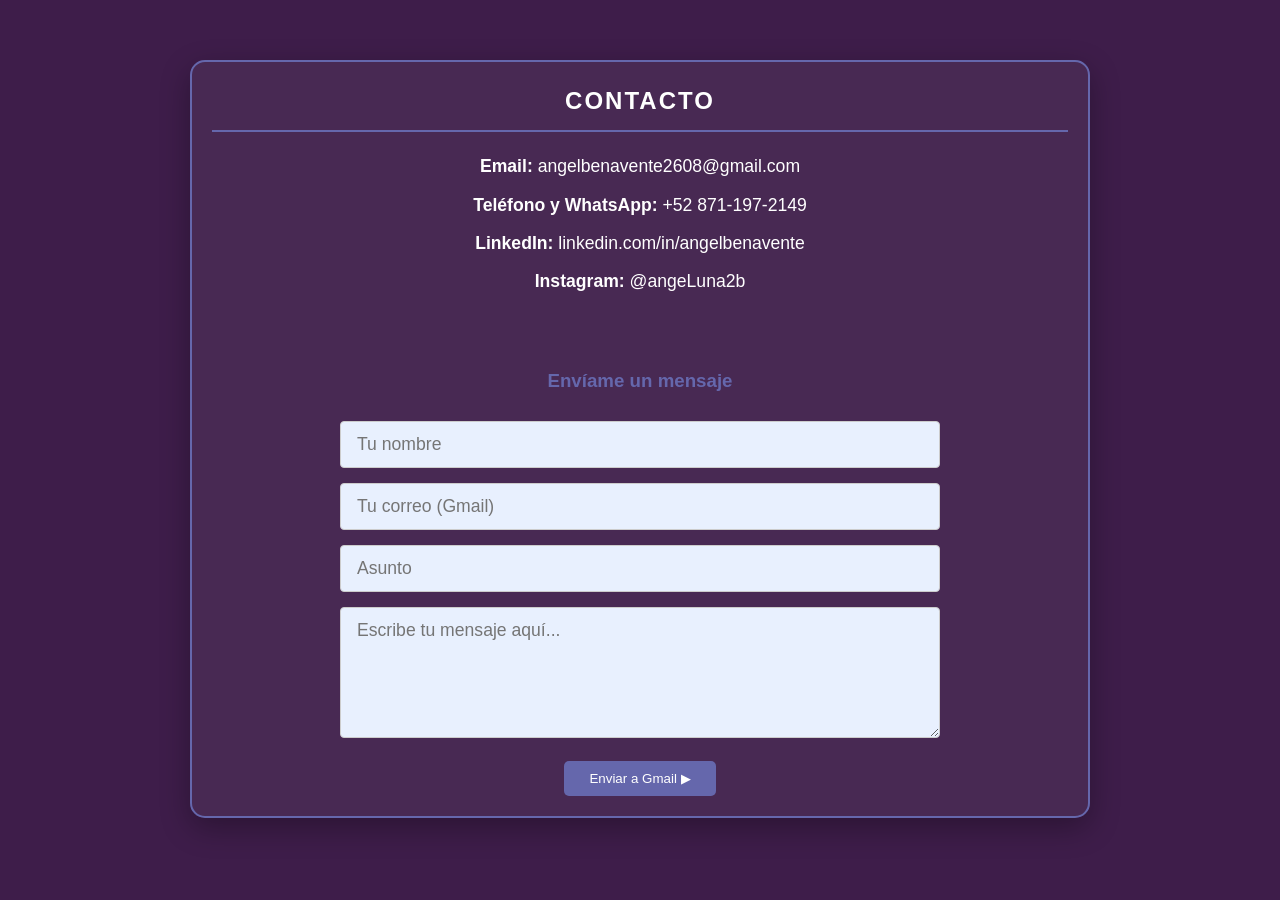
==== contactos.html @ a06fe311 "proyectofinal" ====
<!DOCTYPE html>
<html lang="es">
<head>
    <meta charset="UTF-8">
    <meta name="viewport" content="width=device-width, initial-scale=1.0">
    <title>Contacto - Luna JB Studios</title>
    <link rel="stylesheet" href="stilos.css">
</head>
<body>
    <section id="contacto">
        <h2>Contacto</h2>
        <div class="contacto-info">
            <p><strong>Email:</strong> angelbenavente2608@gmail.com</p>
            <p><strong>Teléfono y WhatsApp:</strong> +52 871-197-2149</p>
            <p><strong>LinkedIn:</strong> linkedin.com/in/angelbenavente</p>
            <p><strong>Instagram:</strong> @angeLuna2b</p>
        <div class="enviar-mensaje">
            <br><h3>Envíame un mensaje</h3>
        </br>
           <form class="contact-form" action="guardar_contacto.php" method="POST">

                <div class="form-group">
                    <input id="name" type="text" name="name" placeholder="Tu nombre" required>
                </div>
                <div class="form-group">
                    <input id="email" type="email" name="email" placeholder="Tu correo (Gmail)" required>
                </div>
                <div class="form-group">
                    <input id="subject" type="text" name="subject" placeholder="Asunto">
                </div>
                <div class="form-group">
                    <textarea id="message" name="message" rows="5" placeholder="Escribe tu mensaje aquí..." required></textarea>
                </div>

                <button type="submit" class="btn-enviar">Enviar a Gmail ▶</button>

            </form>
        </div>
    </section>

</body>
</html>
---- stilos.css ----
/* Configuración General */
* {
    margin: 0;
    padding: 0;
    box-sizing: border-box;
    font-family: 'Segoe UI', Tahoma, Geneva, Verdana, sans-serif;
}

body {
    background-color: #3e1d4a; /* Color base oscuro */
    color: #ffffff;
    line-height: 1.6;
    padding: 20px;
}

h2 {
    color: #ffffff;
    border-bottom: 2px solid #6567ac;
    padding-bottom: 10px;
    margin-bottom: 20px;
    text-transform: uppercase;
    letter-spacing: 2px;
}

h3 {
    color: #6567ac;
    margin-top: 15px;
}

section {
    max-width: 900px;
    margin: 40px auto;
    padding: 30px;
    background-color: rgba(255, 255, 255, 0.05); /* Capa sutil sobre el fondo */
    border-radius: 15px;
    box-shadow: 0 10px 30px rgba(0, 0, 0, 0.3);
}

/* Sección Información Personal */
#informacion p strong {
    color: #ffffff;
}

#informacion ul {
    list-style: none;
    margin-top: 10px;
}

#informacion li {
    background: linear-gradient(90deg, #6567ac, #6567ac);
    margin: 5px 0;
    padding: 8px 15px;
    border-radius: 5px;
    font-weight: bold;
}

/* Sección Portafolio (Grid) */
#portafolio {
    display: grid;
    grid-template-columns: repeat(auto-fit, minmax(200px, 1fr));
    gap: 20px;
}

#portafolio div {
    background-color: #3e1d4a;
    border: 1px solid #7c337f;
    padding: 15px;
    border-radius: 10px;
    transition: transform 0.3s ease, border-color 0.3s ease;
    text-align: center;
}

#portafolio div:hover {
    transform: translateY(-5px);
    border-color: #6567ac;
}

#portafolio img {
    width: 100%;
    max-width: 825px; /* adapt to requested size */
    height: auto;
    max-height: 1055px;
    background-color: #6567ac; /* Color de relleno mientras pones imágenes */
    border-radius: 5px;
    margin-top: 10px;
    object-fit: cover;
}

/* Sección Contacto */
#contacto {
    text-align: center;
    border: 2px solid #6567ac;
    padding: 20px; /* add space inside the contact section */
}

/* Estilos de botones usados en navegación y otros enlaces */
.botones {
    display: flex;
    gap: 10px;
    flex-wrap: wrap;
    margin-top: 20px;
}

.btn {
    background-color: #ffffff;
    color: #3e1d4a;
    text-decoration: none;
    padding: 10px 20px;
    border: 1px solid #ccc;
    border-radius: 5px;
    box-shadow: 0 2px 4px rgba(0,0,0,0.1);
    transition: background-color 0.2s ease, transform 0.2s ease;
    display: inline-block;
}

.btn:hover {
    background-color: #f0f0f0;
    transform: translateY(-2px);
}

/* Formulario de contacto */
.enviar-mensaje {
    margin-top: 30px;
}

.contact-form .form-group {
    margin-bottom: 15px;
}

.contact-form label {
    display: block;
    margin-bottom: 5px;
    color: #ffffff;
    font-weight: bold;
}

.contact-form input,
.contact-form textarea {
    width: 100%; /* make fields full width */
    max-width: 600px; /* allow larger boxes */
    padding: 12px 16px; /* more padding for larger appearance */
    border: 1px solid #ccc;
    border-radius: 4px;
    background-color: #e8f0fe; /* lighter blue base */
    color: #333;
    font-size: 1.1rem; /* slightly larger text */
    transition: width 0.3s ease, background-color 0.3s ease;
}

.contact-form input:focus,
.contact-form textarea:focus {
    width: 100%;
    background-color: #ffffff;
    outline: none;
}

.contact-form textarea {
    resize: vertical;
    min-height: 80px;
}

.btn-enviar {
    display: inline-block;
    background-color: #6567ac;
    color: #ffffff;
    border: none;
    padding: 10px 25px;
    border-radius: 5px;
    cursor: pointer;
    transition: background-color 0.2s ease, transform 0.2s ease;
}

.btn-enviar:hover {
    background-color: #7c337f;
    transform: translateY(-2px);
}

#contacto p {
    margin: 10px 0;
    font-size: 1.1rem;
}

/* Responsivo para móviles */
@media (max-width: 600px) {
    body {
        padding: 10px;
    }
    h2 {
        font-size: 1.5rem;
    }
}

/* Viewer detail section */
#detalle {
    max-width: 900px;
    margin: 40px auto;
    padding: 30px;
    background-color: rgba(255, 255, 255, 0.05);
    border-radius: 15px;
    box-shadow: 0 10px 30px rgba(0, 0, 0, 0.3);
    text-align: center;
}
#detalle-contenido img {
    max-width: 100%;
    max-height: 600px;
    margin-top: 20px;
    border-radius: 5px;
}
#detalle-caption {
    margin-top: 10px;
    color: #fff;
    font-size: 1.1rem;
}

/* Lightbox modal (legacy, hidden) */
#lightbox {
    position: fixed;
    top: 0;
    left: 0;
    width: 100%;
    height: 100%;
    background: rgba(0,0,0,0.8);
    display: flex;
    justify-content: center;
    align-items: center;
    z-index: 9999;
    opacity: 0;
    transition: opacity 0.3s ease-in-out;
}
#lightbox.show {
    opacity: 1;
}
#lightbox.hidden {
    display: none;
}
#lightbox img {
    max-width: 90%;
    max-height: 80%;
    border: 3px solid #fff;
    border-radius: 5px;
}
#lightbox-caption {
    margin-top: 10px;
    color: #fff;
    font-size: 1rem;
    text-align: center;
    max-width: 90%;
}
#lightbox-close {
    position: absolute;
    top: 20px;
    right: 30px;
    font-size: 2rem;
    color: #fff;
    cursor: pointer;
    user-select: none;
}
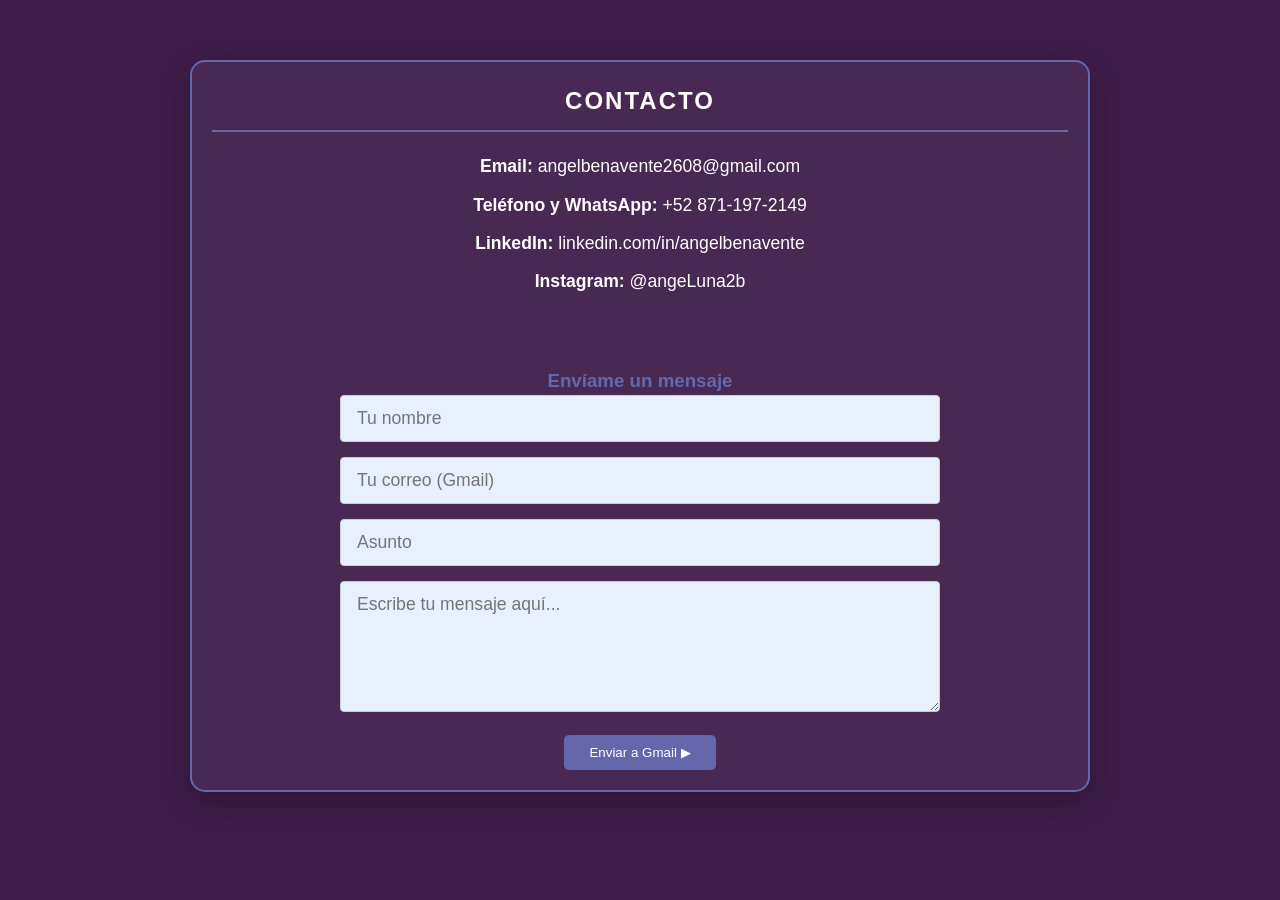
==== commit 83d32634: "restore" ====
--- a/contactos.html
+++ b/contactos.html
@@ -15,8 +15,9 @@
             <p><strong>LinkedIn:</strong> linkedin.com/in/angelbenavente</p>
             <p><strong>Instagram:</strong> @angeLuna2b</p>
         <div class="enviar-mensaje">
-            <br><h3>Envíame un mensaje</h3>
-        </br>
+            <br>
+            <h3>Envíame un mensaje</h3>
+            <!-- <br> no necesita cierre -->
            <form class="contact-form" action="guardar_contacto.php" method="POST">
 
                 <div class="form-group">
